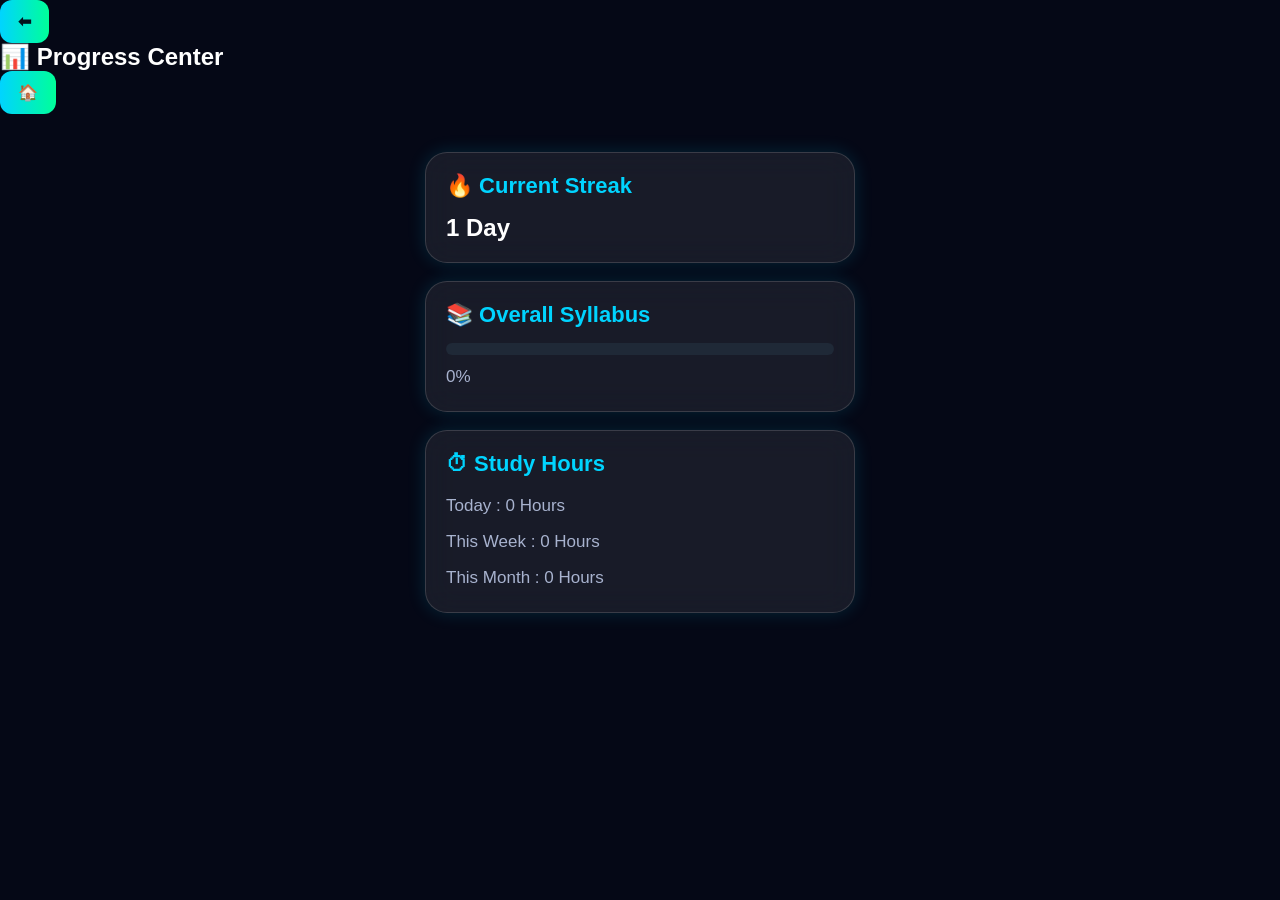
==== progress.html @ 2789ba0a "Create progress.html" ====
<!DOCTYPE html>
<html lang="en">

<head>
    <meta charset="UTF-8">
    <meta name="viewport" content="width=device-width, initial-scale=1.0">
    <title>Progress Center | NEET EDGE OS</title>

    <link rel="stylesheet" href="css/style.css">
    <link rel="stylesheet" href="css/header.css">
    <link rel="stylesheet" href="css/cards.css">
    <link rel="stylesheet" href="css/progress.css">
</head>

<body>

<nav class="navbar">

    <button onclick="history.back()">⬅</button>

    <h2>📊 Progress Center</h2>

    <button onclick="location.href='index.html'">🏠</button>

</nav>

<div class="container">

    <section class="card">

        <h3>🔥 Current Streak</h3>

        <h1 id="streakValue">1 Day</h1>

    </section>

    <section class="card">

        <h3>📚 Overall Syllabus</h3>

        <div class="progress">
            <div class="fill" style="width:0%" id="overallProgress"></div>
        </div>

        <p id="overallText">0%</p>

    </section>

    <section class="card">

        <h3>⏱ Study Hours</h3>

        <p>Today : 0 Hours</p>

        <p>This Week : 0 Hours</p>

        <p>This Month : 0 Hours</p>

    </section>

</div>

<script src="js/progress-center.js"></script>

</body>
</html>
---- css/style.css ----
/* ==========================
   NEET EDGE OS
   Global Style
========================== */

:root{

--bg:#050816;
--card:rgba(255,255,255,.08);
--cyan:#00D4FF;
--green:#00FF99;
--purple:#7C3AED;
--text:#ffffff;
--text2:#A8B3CF;
--border:rgba(255,255,255,.15);

}

*{
margin:0;
padding:0;
box-sizing:border-box;
font-family:Arial,Helvetica,sans-serif;
}

html{
scroll-behavior:smooth;
}

body{

background:var(--bg);
color:var(--text);
overflow-x:hidden;

}

.background{

position:fixed;
top:0;
left:0;

width:100%;
height:100%;

background:

radial-gradient(circle at top,
rgba(0,212,255,.20),
transparent 45%),

radial-gradient(circle at bottom,
rgba(124,58,237,.18),
transparent 45%);

z-index:-1;

}

.container{

width:92%;
max-width:430px;

margin:auto;

padding:20px 0 40px;

}

/* Buttons */

button{

padding:12px 18px;

border:none;

border-radius:12px;

background:linear-gradient(
90deg,
var(--cyan),
var(--green)
);

color:#03131d;

font-size:16px;

font-weight:bold;

cursor:pointer;

transition:.30s;

}

button:hover{

transform:scale(1.04);

box-shadow:
0 0 18px
var(--cyan);

}

/* Progress */

.progress{

width:100%;

height:12px;

background:#1A2438;

border-radius:20px;

overflow:hidden;

margin-top:15px;

}

.fill{

width:0%;

height:100%;

background:

linear-gradient(

90deg,

var(--green),

var(--cyan)

);

border-radius:20px;

transition:1s;

}

/* Footer */

footer{

text-align:center;

padding:25px;

color:var(--text2);

font-size:14px;

}
---- css/header.css ----
/* ==========================
   HEADER
========================== */

.header{

   .navbar{

position:sticky;

top:0;

display:flex;

justify-content:space-between;

align-items:center;

padding:15px;

margin-bottom:20px;

background:rgba(0,0,0,.25);

backdrop-filter:blur(18px);

border-radius:15px;

z-index:500;

}

.navbar h2{

color:#00D4FF;

}

.navbar button{

padding:10px 15px;

font-size:20px;

}

text-align:center;

margin-bottom:25px;

}

.header h1{

font-size:38px;

color:var(--cyan);

text-shadow:

0 0 12px var(--cyan),

0 0 25px var(--cyan);

margin-bottom:12px;

}

#greeting{

font-size:24px;

color:#9EEBFF;

margin-bottom:8px;

}

.username{

font-size:20px;

color:var(--text2);

margin-bottom:18px;

}

.clock-box{

background:var(--card);

border:1px solid var(--border);

border-radius:20px;

padding:18px;

backdrop-filter:blur(15px);

box-shadow:

0 0 18px rgba(0,212,255,.15);

}

#time{

font-size:42px;

color:var(--green);

text-shadow:

0 0 15px var(--green);

}

#date{

margin-top:8px;

color:var(--text2);

font-size:16px;

}
---- css/cards.css ----
/* ==========================
   CARDS
========================== */

.card{

background:var(--card);

border:1px solid var(--border);

border-radius:22px;

padding:20px;

margin-top:18px;

backdrop-filter:blur(15px);

box-shadow:

0 0 18px rgba(0,212,255,.15);

transition:.35s;

}

.card:hover{

transform:translateY(-4px);

box-shadow:

0 0 25px rgba(0,212,255,.35);

}

.card h3{

color:var(--cyan);

margin-bottom:15px;

font-size:22px;

}

.card p{

color:var(--text2);

margin-top:8px;

font-size:17px;

line-height:28px;

}

.subject{

margin-top:18px;

font-size:18px;

color:white;

}

label{

display:block;

margin:15px 0;

font-size:18px;

}

input[type="checkbox"]{

transform:scale(1.3);

margin-right:10px;

accent-color:#00FF99;

}
.dashboard-grid{

display:grid;

grid-template-columns:1fr 1fr;

gap:15px;

margin-top:20px;

}

.mini-card{

background:rgba(255,255,255,.06);

border:1px solid rgba(255,255,255,.1);

border-radius:18px;

padding:18px;

text-align:center;

transition:.3s;

}

.mini-card:hover{

transform:translateY(-5px);

box-shadow:0 0 20px rgba(0,212,255,.3);

}

.mini-card h4{

color:#00D4FF;

margin-bottom:10px;

}

.mini-card p{

font-size:22px;

font-weight:bold;

color:#00FF99;

}
.calendar-card .planner{
    margin-top:15px;
}

.plan-item{
    display:flex;
    justify-content:space-between;
    align-items:center;
    padding:14px;
    margin:10px 0;
    background:rgba(255,255,255,.06);
    border-radius:12px;
    border:1px solid rgba(255,255,255,.08);
}

.plan-item span:first-child{
    color:#00D4FF;
    font-weight:bold;
}

.plan-item span:last-child{
    color:#A8B3CF;
}
---- css/progress.css ----
.progress{

height:12px;

background:#1f2937;

border-radius:20px;

overflow:hidden;

margin-top:15px;

}

.fill{

height:100%;

width:0%;

background:linear-gradient(
90deg,
#00ff99,
#00d4ff
);

transition:.5s;

}
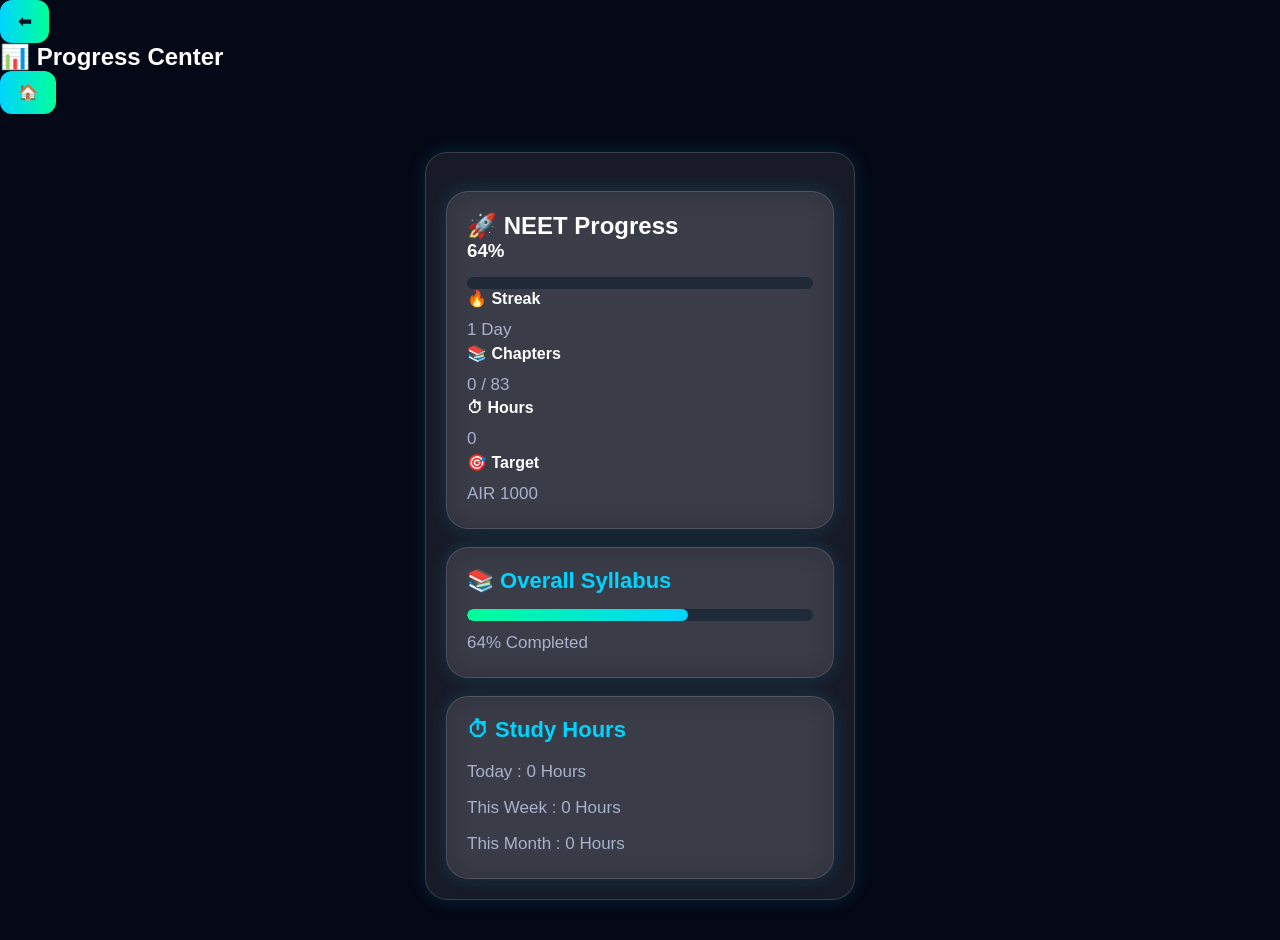
==== commit e808451f: "Update progress.html" ====
--- a/progress.html
+++ b/progress.html
@@ -28,11 +28,41 @@
 
     <section class="card">
 
-        <h3>🔥 Current Streak</h3>
+        <section class="card hero-card">
 
-        <h1 id="streakValue">1 Day</h1>
+    <h2>🚀 NEET Progress</h2>
 
-    </section>
+    <h1 id="heroPercent">64%</h1>
+
+    <div class="progress">
+        <div class="fill" id="heroBar"></div>
+    </div>
+
+    <div class="hero-stats">
+
+        <div>
+            <h4>🔥 Streak</h4>
+            <p id="heroStreak">1 Day</p>
+        </div>
+
+        <div>
+            <h4>📚 Chapters</h4>
+            <p id="heroChapter">0 / 83</p>
+        </div>
+
+        <div>
+            <h4>⏱ Hours</h4>
+            <p id="heroHours">0</p>
+        </div>
+
+        <div>
+            <h4>🎯 Target</h4>
+            <p>AIR 1000</p>
+        </div>
+
+    </div>
+
+        </section>
 
     <section class="card">
 
